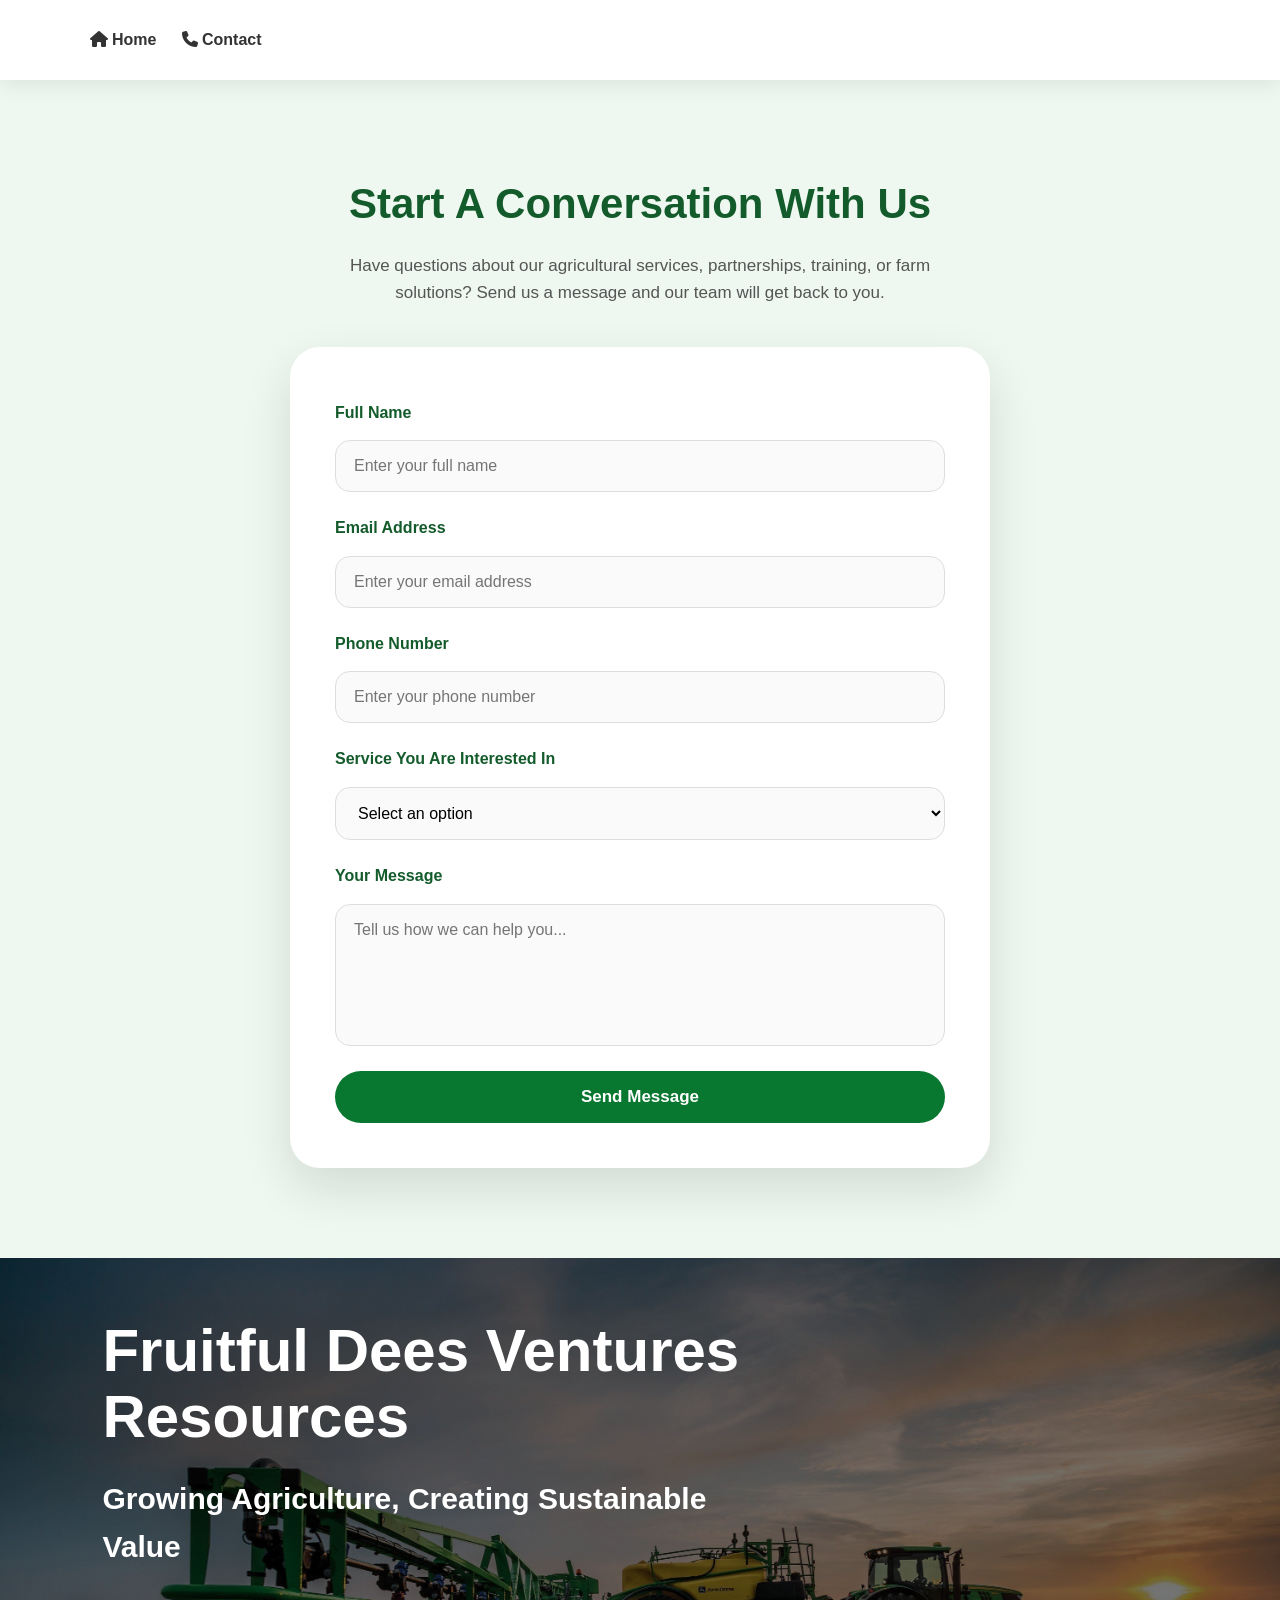
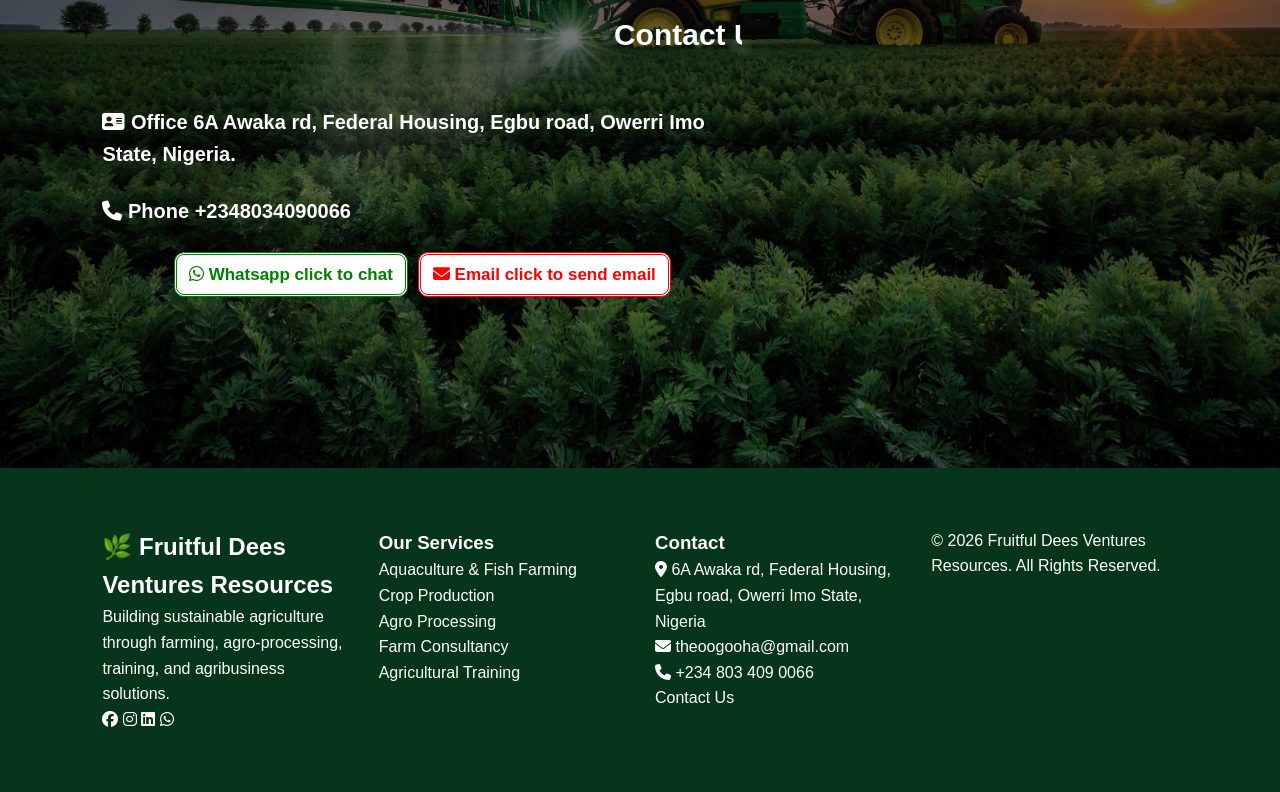
==== contact-us/index.html @ a4c6fbff "Add files via upload" ====
<!DOCTYPE html>
<html lang="en">
<head>
<meta charset="UTF-8">
<meta name="viewport" content="width=device-width, initial-scale=1.0">

<title>Contacts | Fruitful Dees Ventures Resources</title>

<link rel="stylesheet" href="https://cdnjs.cloudflare.com/ajax/libs/font-awesome/6.7.2/css/all.min.css">

<link rel="stylesheet" href="../style.css">
</head>

<body>


<header id="header">


<nav id="nav">

<a href="../index.html"><i class="fa-solid fa-home"></i> Home</a>

<a href="#"><i class="fa-solid fa-phone"></i> Contact</a>

</nav>


<div class="hamburger" id="hamburger">
☰
</div>


</header>

<section id="contact" class="contact">


<h2>
Start A Conversation With Us
</h2>

<p>
Have questions about our agricultural services, partnerships, training, or farm solutions?
Send us a message and our team will get back to you.
</p>



<form action="https://formsubmit.co/YOUR_EMAIL@gmail.com" method="POST">


<!-- FormSubmit settings -->

<input type="hidden" name="_subject" value="New Agricultural Website Enquiry">

<input type="hidden" name="_captcha" value="false">

<input type="hidden" name="_template" value="table">



<label>
Full Name
</label>

<input 
type="text"
name="name"
placeholder="Enter your full name"
required>



<label>
Email Address
</label>

<input 
type="email"
name="email"
placeholder="Enter your email address"
required>



<label>
Phone Number
</label>

<input 
type="tel"
name="phone"
placeholder="Enter your phone number"
required>



<label>
Service You Are Interested In
</label>


<select name="service" required>

<option value="">
Select an option
</option>

<option>
Agricultural Consultation
</option>

<option>
Fish Farming & Aquaculture
</option>

<option>
Crop Production
</option>

<option>
Farm Input Supply
</option>

<option>
Training & Capacity Building
</option>

<option>
Partnership Opportunity
</option>

<option>
Other Enquiry
</option>

</select>




<label>
Your Message
</label>


<textarea 
name="message"
placeholder="Tell us how we can help you..."
rows="6"
required></textarea>



<button type="submit">
Send Message
</button>



</form>


</section>





<section class="hero">


<div class="overlay"></div>


<div class="hero-content reveal">

    

<h1>
Fruitful Dees Ventures Resources
</h1>
<h2>
Growing Agriculture, Creating Sustainable Value
</h2>
<marquee><h2> 
Contact Us Now!
</h2></marquee>

<p>
<i class="fa-solid fa-address-card"></i> <strong>Office 6A Awaka rd, Federal Housing, Egbu road, Owerri Imo State, Nigeria.</strong>
</p>
<h2>
<p>
<i class="fa-solid fa-phone"></i> <strong>Phone </strong>+2348034090066
</p>

<div class="concard">
    <a href="https://wa.link/9okyfu" target="_blank" class="con" >
    <i class="fa-brands fa-whatsapp"></i> Whatsapp click to chat
</a>

<a href="mailto:theoogooha@gmail.com?subject=Website%20Enquiry&body=Hello%20Fruitful%20Dees" class="con2">
<i class="fa-solid fa-envelope"></i> Email click to send email
</a>
</div><br>
</div>

</section>




<footer>


<div class="footer-brand">

<h2>🌿 Fruitful Dees Ventures Resources</h2>

<p>
Building sustainable agriculture through farming,
agro-processing, training, and agribusiness solutions.
</p>


<div class="socials">

<a href="#" title="Facebook">
<i class="fa-brands fa-facebook"></i>
</a>


<a href="#" title="Instagram">
<i class="fa-brands fa-instagram"></i>
</a>


<a href="#" title="LinkedIn">
<i class="fa-brands fa-linkedin"></i>
</a>


<a href="https://wa.link/9okyfu" title="WhatsApp" target="_blank">
<i class="fa-brands fa-whatsapp"></i>
</a>


</div>


</div>



<div>

<h3>Our Services</h3>

<p>Aquaculture & Fish Farming</p>

<p>Crop Production</p>

<p>Agro Processing</p>

<p>Farm Consultancy</p>

<p>Agricultural Training</p>


</div>






<div>

<h3>Contact</h3>


<p>
<i class="fa-solid fa-location-dot"></i>
 6A Awaka rd, Federal Housing, Egbu road, Owerri Imo State, Nigeria
</p>


<p>
<i class="fa-solid fa-envelope"></i>
 theoogooha@gmail.com
</p>


<p>
<i class="fa-solid fa-phone"></i>
 +234 803 409 0066
</p>


<a class="footer-btn" href="contact-us/index.html">
Contact Us
</a>


</div>




<div class="copyright">

<p>
© 2026 Fruitful Dees Ventures Resources. All Rights Reserved.
</p>

</div>


</footer>


<button id="top">
↑
</button>



<script src="../script.js"></script>

</body>
</html>
---- style.css ----
/* ==========================
GLOBAL RESET
========================== */

*{
margin:0;
padding:0;
box-sizing:border-box;
scroll-behavior:smooth;
}


body{

font-family:"Segoe UI",Arial,sans-serif;
color:#333;
background:#fff;
line-height:1.6;

}


img{

width:100%;
display:block;

}


a{

text-decoration:none;
color:inherit;

}


button{

cursor:pointer;
border:none;

}




/* ==========================
TOP BAR
========================== */


.topbar{

background:#0c4b25;
color:white;
height:45px;
display:flex;
justify-content:center;
align-items:center;
gap:25px;
font-size:14px;

}


.topbar a{

background:#f5a623;
padding:8px 22px;
border-radius:30px;
font-weight:bold;

}

.topbar a:hover {
    background-color: #f3db04;
}



/* ==========================
HEADER
========================== */


header{

height:80px;
position:sticky;
top:0;
z-index:1000;

background:white;
display:flex;
align-items:center;
justify-content:space-between;

padding:0 7%;
box-shadow:0 5px 20px rgba(0,0,0,.08);

transition:.3s;

}


.logo{

font-size:22px;
font-weight:bold;
color:#087830;

}


nav{

display:flex;
gap:25px;

}


nav a{

font-weight:600;
transition:.3s;

}


nav a:hover{

color:#087830;

}



.donate-btn,
.btn{

display:inline-block;
padding:13px 28px;
border-radius:30px;
font-weight:bold;

}

/*=======================
DONATE BTN HOVERS
=======================*/

.donate-btn:hover {
    background-color: #05aa21;
    cursor: pointer;
}

.primary:hover {
    background-color: #05aa21;
    cursor: pointer;
}
.secondary:hover {
    background-color: #05aa21;
    cursor: pointer;
}


.donate-btn,
.primary{

background:#0a7d38;
color:white;

}




.secondary{

border:2px solid white;
color:white;

}




.hamburger{

display:none;
font-size:30px;
cursor: pointer;

}







/* ==========================
HERO
========================== */


.hero{

min-height:90vh;

background:url("images/web.jpg")
center/cover;

position:relative;

display:flex;
align-items:flex-start;
padding-top:60px;
padding-bottom:10px;

}


.overlay{

position:absolute;
inset:0;
background:rgba(0,0,0,.55);

}



.hero-content{

position:relative;
z-index:2;

color:white;
width:50%;
margin-left:8%;

animation:fade 1s;

}


.hero h1{

font-size:60px;
line-height:1.1;

}



.hero p{

font-size:20px;
margin:25px 0;

}






/* ==========================
SECTIONS
========================== */


.section{

padding:90px 8%;

}


.title{

text-align:center;
font-size:40px;
margin-bottom:50px;
color:#145b2c;

}





/* ==========================
INTRO
========================== */


.intro{

padding:90px 8%;
display:grid;
grid-template-columns:1fr 1fr;
gap:50px;
align-items:center;

}


.intro img{

border-radius:30px;

}


.intro h2{

font-size:45px;
color:#145b2c;

}






/* ==========================
STATS
========================== */


.stats{

background:#087830;
color:white;

display:grid;
grid-template-columns:repeat(4,1fr);
gap:20px;

padding:70px 8%;
text-align:center;

}


.stat h2{

font-size:45px;

}





/* ==========================
CARDS
========================== */


.cards{

display:grid;
grid-template-columns:repeat(auto-fit,minmax(240px,1fr));
gap:30px;

}



.card,
.impact>div,
.news{

background:white;
padding:30px;
border-radius:25px;

box-shadow:0 15px 40px rgba(0,0,0,.1);

transition:.3s;

}



.card:hover,
.news:hover,
.impact>div:hover{

transform:translateY(-10px);

}




.card:first-letter{

font-size:40px;

}







/* ==========================
DONATION
========================== */


.donation{

height:500px;

background:
linear-gradient(#0008,#0008),
url("https://images.unsplash.com/photo-1500076656116-558758c991c1")
center/cover;


display:flex;
align-items:center;
justify-content:center;
text-align:center;

color:white;

padding:30px;

}


.donation h2{

font-size:45px;
margin-bottom:30px;

}





/* ==========================
IMPACT
========================== */


.impact{

display:grid;
grid-template-columns:repeat(3,1fr);
gap:30px;

text-align:center;

}


.impact h2{

font-size:50px;
color:#0a7d38;

}







/* ==========================
NEWS
========================== */


.news img{

height:220px;
object-fit:cover;
border-radius:20px;

}


.news span{

display:inline-block;
background:#dff5e6;
color:#087830;

padding:5px 15px;
border-radius:20px;
margin-top:15px;

}







/* ==========================
STORIES
========================== */


.stories{

background:#f4faf5;

display:flex;
align-items:center;
justify-content:center;
gap:40px;

padding:80px;

text-align:center;

}



.story{

max-width:500px;

}



.story img{

width:150px;
height:150px;
object-fit:cover;
border-radius:50%;
margin:auto;

}



.stories button{

font-size:35px;
background:none;

}






/* ==========================
CONTACT
========================== */


/* ==========================
CONTACT FORM DESIGN
========================== */


.contact{

background:#eef8f0;

padding:90px 8%;

text-align:center;

}



.contact h2{

font-size:42px;

color:#145b2c;

margin-bottom:15px;

}



.contact > p{

max-width:650px;

margin:0 auto 40px;

color:#555;

font-size:17px;

}




.contact form{

background:white;

max-width:700px;

margin:auto;

padding:45px;

border-radius:30px;

box-shadow:0 20px 50px rgba(0,0,0,.12);

display:grid;

gap:15px;

text-align:left;

}




.contact label{

font-weight:700;

color:#145b2c;

margin-top:8px;

}




.contact input,
.contact textarea,
.contact select{


width:100%;

padding:16px 18px;

border-radius:15px;

border:1px solid #ddd;

font-size:16px;

font-family:inherit;

outline:none;

transition:.3s;

background:#fafafa;

}




.contact input:focus,
.contact textarea:focus,
.contact select:focus{


border-color:#087830;

background:white;

box-shadow:0 0 0 4px #08783022;

}




.contact textarea{

resize:none;

}




.contact button{


background:#087830;

color:white;

padding:16px;

border-radius:30px;

font-size:17px;

font-weight:bold;

transition:.3s;

margin-top:10px;

}



.contact button:hover{


background:#0c4b25;

transform:translateY(-3px);

}




/* form message */

#message{

text-align:center;

font-weight:bold;

color:#087830;

}

/*===========================
contact whatsapp & email styling
============================*/
.con {
    padding: 4px 8px;
    background-color: white;
    color: green;
    border-radius: 10px;
    border: double;
    font-size: 20px;
}
.con2 {
    padding: 4px 8px;
    background-color: white;
    color: red;
    border-radius: 10px;
    border: double;
    font-size: 20px;
}

.concard {
    align-items: space-between;
    display: flex;
    gap: 10px;
}




/* ==========================
CONTACT MOBILE
========================== */


@media(max-width:700px){


.contact{

padding:60px 5%;

}



.contact h2{

font-size:32px;

}



.contact > p{

font-size:15px;

}



.contact form{


padding:25px;

border-radius:20px;

}



.contact input,
.contact textarea,
.contact select{

font-size:15px;

padding:14px;

}


.contact button{

width:100%;

}


}








/* ==========================
FOOTER
========================== */


footer{

background:#07351b;
color:white;

display:grid;
grid-template-columns:repeat(4,1fr);

gap:30px;

padding:60px 8%;

}





footer input{

width:100%;

}







#top{

position:fixed;
right:25px;
bottom:25px;

background:#087830;
color:white;

width:50px;
height:50px;

border-radius:50%;

display:none;

}






/* ==========================
ANIMATION
========================== */


.reveal{

opacity:0;
transform:translateY(40px);
transition:1s;

}


.reveal.active{

opacity:1;
transform:none;

}


@keyframes fade{

from{
opacity:0;
transform:translateY(40px);
}

to{
opacity:1;
}

}

/*======================
aditional style for hero
=======================*/
/* ==========================
HERO EXTRA CONTENT STYLING
(Bullets + Subheadings)
========================== */


.hero-content h2,
.hero-content h3{

margin-top:25px;
margin-bottom:15px;
color:white;
font-weight:700;

}


.hero-content h2{

font-size:30px;

}


.hero-content h3{

font-size:24px;

}



/* Hero bullet points */

.hero-content ul{

margin:25px 0;
padding-left:0;

list-style:none;

display:grid;
gap:14px;

}



.hero-content ul li{

position:relative;

padding-left:35px;

font-size:17px;

color:white;

}



/* Custom green bullet icon */

.hero-content ul li::before{

content:"✓";

position:absolute;
left:0;
top:0;

width:22px;
height:22px;

background:#0a7d38;
color:white;

border-radius:50%;

display:flex;
align-items:center;
justify-content:center;

font-size:14px;
font-weight:bold;

}



/* Hero button spacing */

.hero-content .btn{

margin-top:15px;
margin-right:10px;

}

/* ==========================
FAQ TOGGLE CSS ONLY
========================== */


.faq-item input{

display:none;

}



.faq-item label{

width:100%;

padding:25px;

background:white;

display:flex;
justify-content:space-between;
align-items:center;

font-size:18px;
font-weight:bold;

color:#145b2c;

cursor:pointer;

}



.faq-item label span{

font-size:30px;
color:#087830;

transition:.3s;

}



.faq-answer{

max-height:0;
overflow:hidden;

padding:0 25px;

transition:.4s ease;

}



.faq-answer p{

padding-bottom:25px;

color:#555;

}



/* OPEN FAQ */

.faq-item input:checked ~ .faq-answer{

max-height:300px;

}



.faq-item input:checked + label span{

transform:rotate(45deg);

}


/* ==========================
CSS AUTO STORY SLIDER
========================== */


.stories{

background:#f4faf5;

padding:80px 8%;

text-align:center;

position:relative;

overflow:hidden;

}



.stories input{

display:none;

}



.story-container{

max-width:600px;

height:330px;

margin:auto;

position:relative;

}





.story{

position:absolute;

width:100%;

opacity:0;

animation:storySlide 12s infinite;

}



.story img{

width:150px;

height:150px;

object-fit:cover;

border-radius:50%;

margin:auto;

}



.story h3{

margin-top:20px;

font-size:25px;

color:#145b2c;

}



.story p{

font-size:18px;

color:#555;

}





/* AUTO SLIDE TIMING */

.story1{

animation-delay:0s;

}


.story2{

animation-delay:4s;

}


.story3{

animation-delay:8s;

}





@keyframes storySlide{


0%{

opacity:0;
transform:translateX(100%);

}


8%{

opacity:1;
transform:translateX(0);

}


30%{

opacity:1;
transform:translateX(0);

}


38%{

opacity:0;
transform:translateX(-100%);

}


100%{

opacity:0;

}


}







/* MANUAL BUTTONS */


.story-controls label{

position:absolute;

top:50%;

transform:translateY(-50%);

background:#087830;

color:white;

width:45px;

height:45px;

border-radius:50%;

display:flex;

align-items:center;

justify-content:center;

font-size:25px;

cursor:pointer;

z-index:5;

}



.prev{

left:30px;

}



.next{

right:30px;

}





/* DOTS */

.dots{

margin-top:25px;

}


.dots label{

display:inline-block;

width:12px;

height:12px;

border-radius:50%;

background:#ccc;

margin:5px;

cursor:pointer;

}





/* ==========================
900px
========================== */


@media(max-width:900px){


.story-container{

height:350px;

}


.story h3{

font-size:22px;

}


.story p{

font-size:16px;

}



.story-controls label{

width:40px;

height:40px;

font-size:20px;

}


.prev{

left:15px;

}


.next{

right:15px;

}


}








/* ==========================
MOBILE
========================== */


@media(max-width:900px){


nav{

position:fixed;
top:80px;
right:-100%;

background:white;

width:260px;
height:100vh;

flex-direction:column;
padding:40px;

transition:.4s;

box-shadow:0 0 30px #0002;

}


nav.show{

right:0;

}



.hamburger{

display:block;

}


.donate-btn{

display:none;

}



.hero-content{

width:90%;
margin:auto;
padding-top:20px;
padding-bottom:40px;


}



.hero h1{

font-size:42px;

}



.intro{

grid-template-columns:1fr;

}



.stats{

grid-template-columns:1fr 1fr;

}



.impact{

grid-template-columns:1fr;

}



footer{

grid-template-columns:1fr;

}



.stories{

padding:50px 20px;

}



/* ==========================
MOBILE HERO CONTENT
========================== */



.hero-content{

text-align:left;

}



.hero-content h2{

font-size:24px;

}



.hero-content h3{

font-size:20px;

}



.hero-content p{

font-size:17px;

}



.hero-content ul{

gap:12px;

}



.hero-content ul li{

font-size:15px;
padding-left:30px;

}



.hero-content .btn{

display:inline-block;
margin-bottom:10px;

}

.faq-container{

width:100%;
padding:0 10px;

}


.faq-item button{

font-size:16px;
padding:20px;

text-align:left;

}



.faq-item button span{

font-size:26px;

}



.faq-answer{

padding:0 20px;

}


.faq-answer p{

font-size:15px;

}


}

/* ==========================
CONTACT BUTTONS TABLET/MOBILE
========================== */

.con,
.con2{

font-size:17px;

padding:6px 12px;

display:inline-block;

}


.concard{

flex-wrap:wrap;

justify-content:center;

}





@media(max-width:500px){


.stats{

grid-template-columns:1fr;

}


.hero{

min-height:80vh;
height:auto;
padding-top:40px;
padding-bottom:40px;

}


.hero h1{

font-size:34px;

}


.topbar{

font-size:12px;

}

/* ==========================
MOBILE HERO CONTENT
========================== */
.hero-content h2{

font-size:21px;

}


.hero-content h3{

font-size:18px;

}


.hero-content ul li{

font-size:14px;

}



.hero-content .btn{

width:100%;
text-align:center;

}
/*===========
faqs
=================*/
.faq-item label{

font-size:15px;

padding:18px;

gap:15px;

}


.faq-item label span{

font-size:24px;

}


.faq-answer p{

font-size:14px;

}

/* ==========================
stories slider
========================== */



.stories{

padding:60px 5%;

}


.story-container{

height:360px;

}



.story img{

width:120px;

height:120px;

}



.story h3{

font-size:20px;

}



.story p{

font-size:15px;

}



.story-controls label{

width:35px;

height:35px;

font-size:18px;

}


/* ==========================
CONTACT BUTTONS SMALL MOBILE
========================== */


.con,
.con2{

font-size:15px;

padding:5px 10px;

width:100%;

text-align:center;

}


.concard{

flex-direction:column;

align-items:center;

gap:15px;

}


}
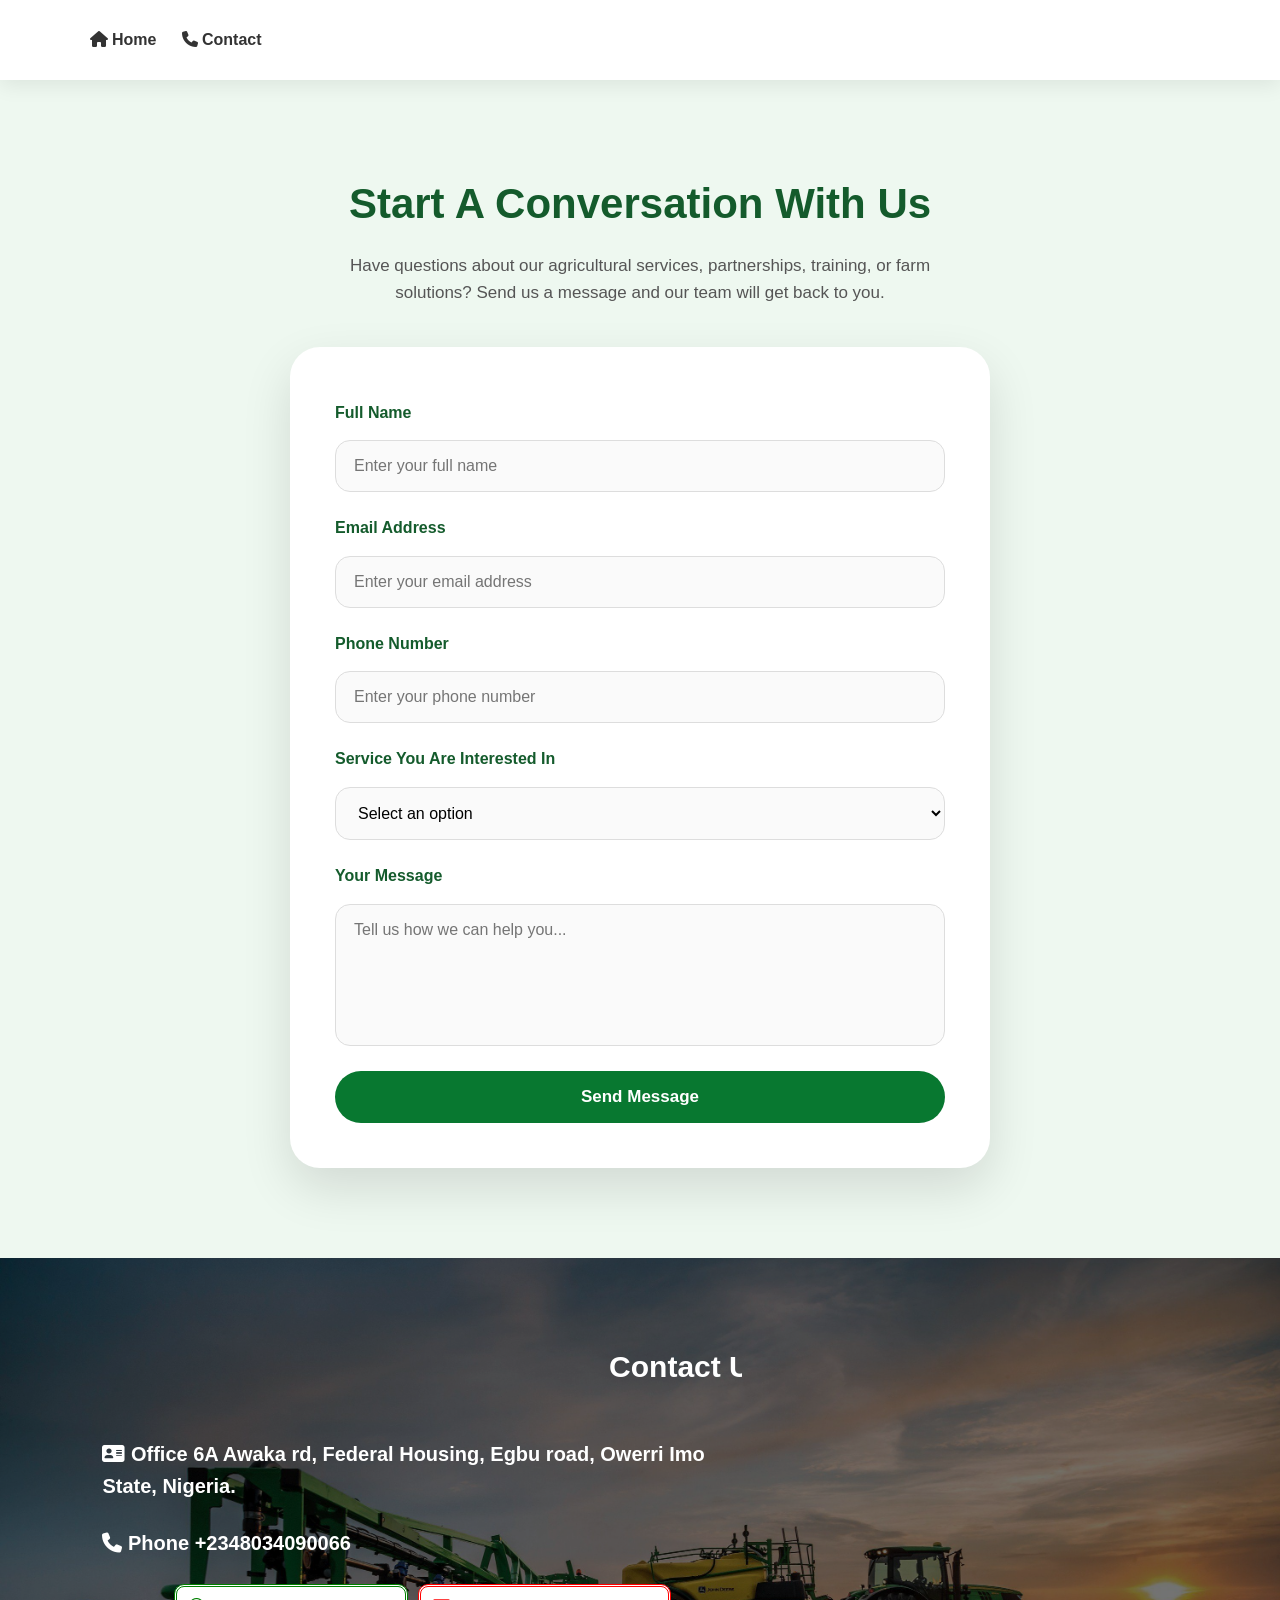
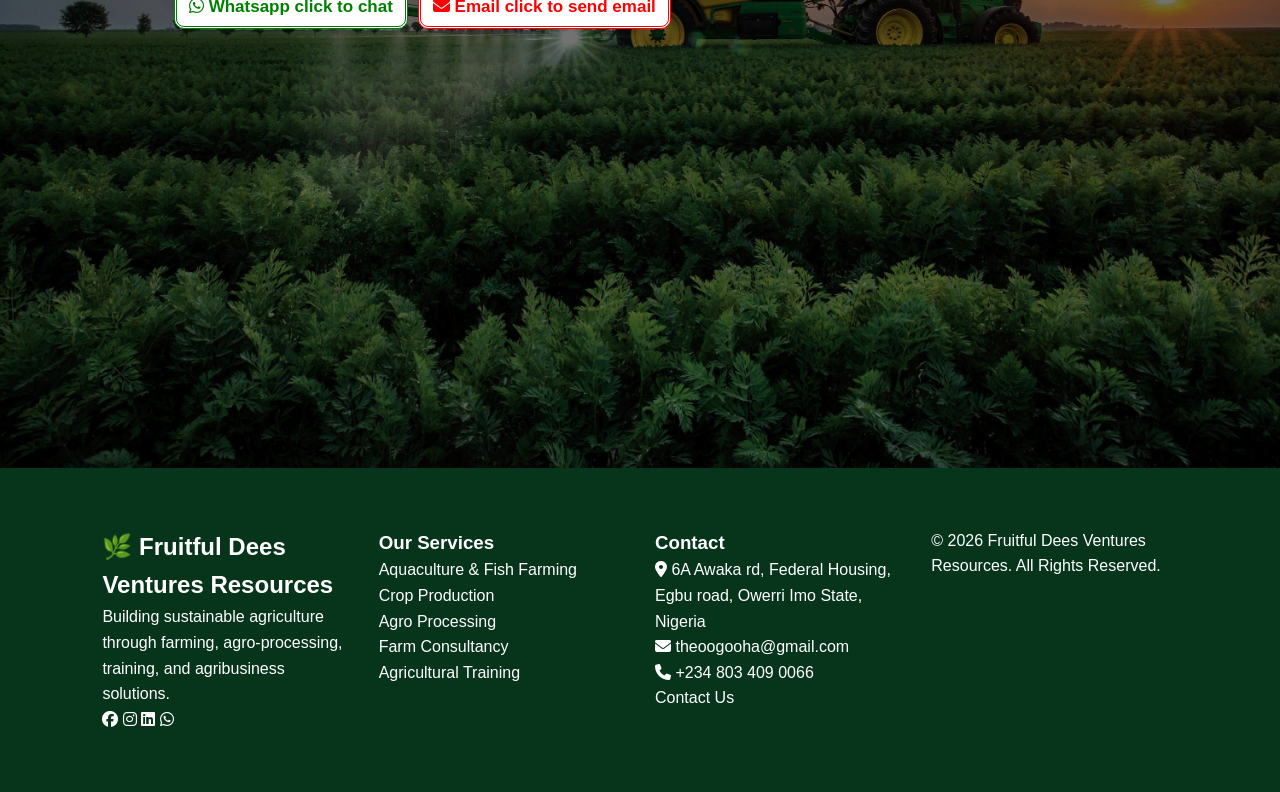
==== commit 6a28b011: "Add files via upload updated wedsite" ====
--- a/contact-us/index.html
+++ b/contact-us/index.html
@@ -178,12 +178,6 @@
 
     
 
-<h1>
-Fruitful Dees Ventures Resources
-</h1>
-<h2>
-Growing Agriculture, Creating Sustainable Value
-</h2>
 <marquee><h2> 
 Contact Us Now!
 </h2></marquee>
@@ -204,7 +198,7 @@
 <a href="mailto:theoogooha@gmail.com?subject=Website%20Enquiry&body=Hello%20Fruitful%20Dees" class="con2">
 <i class="fa-solid fa-envelope"></i> Email click to send email
 </a>
-</div><br>
+</div>
 </div>
 
 </section>
--- a/style.css
+++ b/style.css
@@ -1401,57 +1401,6 @@
 ========================== */
 
 
-@media(max-width:900px){
-
-
-.story-container{
-
-height:350px;
-
-}
-
-
-.story h3{
-
-font-size:22px;
-
-}
-
-
-.story p{
-
-font-size:16px;
-
-}
-
-
-
-.story-controls label{
-
-width:40px;
-
-height:40px;
-
-font-size:20px;
-
-}
-
-
-.prev{
-
-left:15px;
-
-}
-
-
-.next{
-
-right:15px;
-
-}
-
-
-}
 
 
 
@@ -1701,6 +1650,73 @@
 
 }
 
+/*========================
+STORIES
+========================*/
+.story-container{
+
+height:350px;
+
+}
+
+
+.story h3{
+
+font-size:22px;
+
+}
+
+
+.story p{
+
+font-size:16px;
+
+}
+
+
+
+.story-controls label{
+
+width:40px;
+
+height:40px;
+
+font-size:20px;
+
+}
+
+
+.prev{
+
+left:15px;
+
+}
+
+
+.next{
+
+right:15px;
+
+}
+
+/* ==========================
+TOPBAR BUTTON TABLET
+========================== */
+
+.topbar a{
+
+padding:7px 18px;
+
+font-size:13px;
+
+}
+
+/*=========================
+Title fonts
+==========================*/
+.footer-title{
+font-size:24px;
+}
 
 
 
@@ -1883,6 +1899,26 @@
 
 }
 
-
-}
-
+/* ==========================
+TOPBAR BUTTON MOBILE
+========================== */
+
+.topbar a{
+
+padding:6px 14px;
+
+font-size:11px;
+
+border-radius:20px;
+
+}
+
+/*=========================
+Title fonts
+==========================*/
+.footer-title{
+font-size:20px;
+}
+
+}
+
